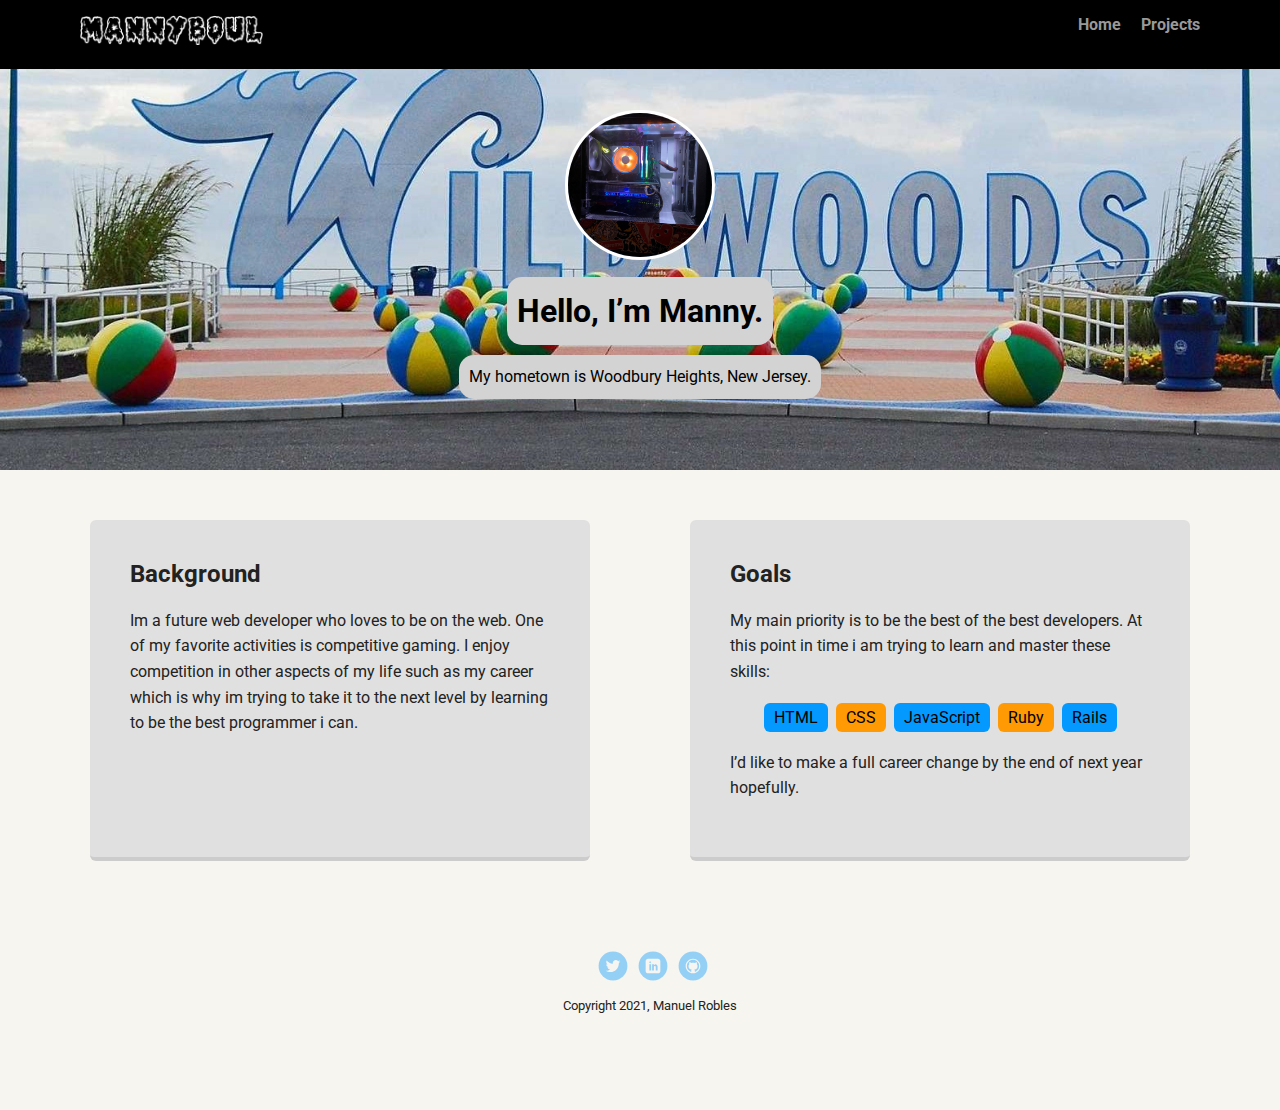
==== index.html @ 01e24e51 "Add files via upload" ====
<!doctype html>
<html lang="en">
<head>
  <meta charset="utf-8">
  <title>Manuel Robles's Profile</title>
  <meta name="viewport" content="width=device-width, initial-scale=1.0">
  <link rel="stylesheet" href="styles.css">
  <link href="https://fonts.googleapis.com/css?family=Muli%7CRoboto:400,300,500,700,900" rel="stylesheet"></head>
  <body>
    <div class="main-nav">
        <ul class="nav">
          <li class="name"><img height="30px" class="logo" src="images/MANNYBOUL.png" alt="Manuel Robles's Logo."></li>
          <li><a href="index.html">Home</a></li>
          <li><a href="experience.html">Projects</a></li>
        </ul>
    </div>
    <header>
      <img src="images/profile.png" alt="Profile Image" class="profile-image">
      <div class="name-card">
        <h1 class="tag-name">Hello, I’m Manny.</h1>
      </div>
      <div class="name-card">
        <p class="tag-location">My hometown is Woodbury Heights, New Jersey.</p>
      </div>
    </header>
    <main class="flex">
      <div class="card">
        <h2>Background</h2>
        <p>Im a future web developer who loves to be on the web. One of my favorite activities is competitive gaming. I enjoy competition in other aspects of my life such as my career which is why im trying to take it to the next level by learning to be the best programmer i can.</p>
        <p></p>
      </div>
      <div class="card">
        <h2>Goals</h2>
        <p>My main priority is to be the best of the best developers. At this point in time i am trying to learn and master these skills:</p>
        <ul class="skills">
          <li>HTML</li>
          <li>CSS</li>
          <li>JavaScript</li>
          <li>Ruby</li>
          <li>Rails</li>
        </ul>
        <p>I’d like to make a full career change by the end of next year hopefully.</p>
        <p></p>
      </div>
    </main>
    <footer>
      <ul>
        
        <li><a href="https://twitter.com/manny24608996" target="_blank" class="social twitter">Twitter</a></li>
        <li><a href="https://linkedin.com/in/manuel-robles-9b7273224" target="_blank" class="social linkedin">LinkedIn</a></li>
        <li><a href="https://github.com/mannyboul" target="_blank" class="social github">Github</a></li>
      </ul>
      <p class="copyright"><small>Copyright 2021, Manuel Robles</small></p>
    </footer>
  </body>
  </html>
---- styles.css ----
* {
  box-sizing: border-box;
}

body {
  margin: 0;
  padding: 0;
  text-align: center;
  font-family: 'Roboto', sans-serif;
  color: #222;
  background: #f7f5f0;
}

a {
  text-decoration: none;
  color: #999;
}
a:hover {
  color: #6633ff;
}


.main-nav {
  width: 100%;
  background: black;
  min-height: 30px;
  padding: 10px;
  position: fixed;
  text-align: center;
}
.nav {
  display: flex;
  justify-content: space-around;
  font-weight: 700;
  list-style-type: none;
  margin: 0 auto;
  padding: 0;
}
.nav .name {
    display: block;
    margin-right: auto;
    color: white;
}
.nav li {
  padding: 5px 10px 10px 10px;
}
.nav a {
  transition: all .5s;
}
.nav a:hover {
  color: white
}

header {
  text-align: center;
  background: url('images/wildwood-boardwalk.jpg') no-repeat top center ;
  background-size: cover;
  overflow: hidden;
  padding-top: 60px;
}
header {
  line-height: 1.5;
}
header .profile-image {
  margin-top: 50px;
  width: 150px;
  height: 150px;
  border-radius: 50%;
  border: 3px solid white;
  transition: all .5s;
}
header .profile-image:hover {
  transform: scale(1.1) rotate(365deg);
}
header .tag-name:hover {
  transform: scale(1.1) rotate(5deg);
}
header .tag-location:hover {
  transform: scale(1.2) rotate(-2deg);
}
.tag-name {
  background-color: rgb(211, 211, 211);
  color: black;
  padding: 10px;
  border-radius: 15px;
  display: table;
  margin: 10px auto;
}
.tag-location {
  background-color: rgb(211, 211, 211);
  color: black;
  padding: 10px;
  border-radius: 15px;
  display: table;
  margin: 10px auto;
}
.location {
  background-color: #222;
  color: yellow;
}
.card {
  margin: 30px;
  padding: 20px 40px 40px;
  max-width: 500px;
  text-align: left;
  background: rgb(224, 224, 224);
  border-bottom: 4px solid #ccc;
  border-radius: 6px;
  transition: all .5s;
}
.card:hover {
  border-color: #ff99ff;
  transform: scale(1.1);
}

ul.skills {
  padding: 0;
  text-align: center;
}
.skill-links {
  color:rgb(0, 0, 0);
}
.skills li {
  border-radius: 6px;
  display: inline-block;
  background: #ff9904;
  color: rgb(0, 0, 0);
  padding: 5px 10px;
  margin: 2px;
}

.skills li:nth-child(odd) {
  background: #0399ff;
}

footer {
  width: 100%;
  min-height: 30px;
  padding: 20px 0 40px 20px;
}

footer .copyright {
  top: -8px;
  font-size: .75em;
}

footer ul {
  list-style-type: none;
  margin: 0;
  padding: 0;
}

footer ul li {
  display: inline-block;
}

a.social {
  display: inline-block;
  text-indent: -9999px;
  margin-left: 5px;
  width: 30px;
  height: 30px;
  background-size: 30px 30px;
  opacity: .4;
  transition: all .5s;
}
a.twitter {
  background-image: url(images/twitter.svg);
}
a.linkedin {
  background-image: url(images/linkedin.svg);
}
a.github {
  background-image: url(images/github.svg);
}
a.social:hover {
  opacity: 1;
}
.clearfix {
  clear: both;
}

/* Styles for larger screens */
@media screen and (min-width: 720px) {

  .flex {
      display: -ms-flexbox;      /* TWEENER - IE 10 */
      display: flex;
      max-width: 1200px;
      -ms-flex-pack: distribute;
      justify-content: space-around;
      margin: 0 auto;
  }

  header {
    min-height: 470px;
  }

  .nav {
    max-width: 1200px;
    padding: 0 30px;
  }


  main {
    padding-top: 20px;
  }

  main p {
    line-height: 1.6em;
  }

  footer {
    font-size: 1.3em;
    max-width: 1200px;
    margin: 40px auto;
  }

}
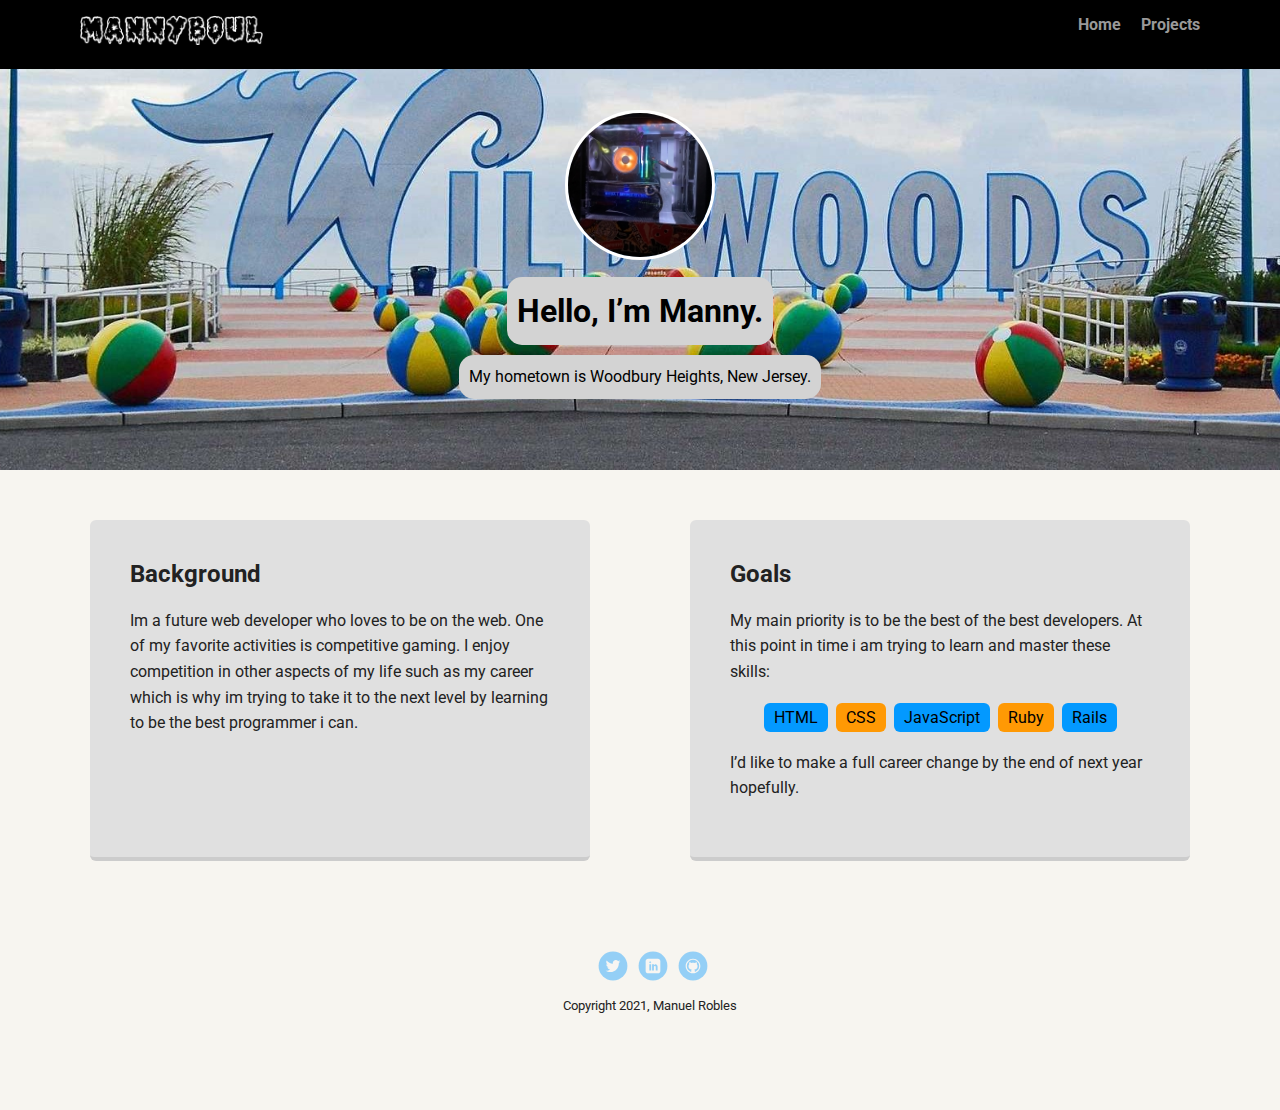
==== commit 1381999e: "changes" ====
--- a/index.html
+++ b/index.html
@@ -9,13 +9,13 @@
   <body>
     <div class="main-nav">
         <ul class="nav">
-          <li class="name"><img height="30px" class="logo" src="images/MANNYBOUL.png" alt="Manuel Robles's Logo."></li>
+          <li class="name"><img height="30" class="logo" src="images/MANNYBOUL.png" alt="Manuel Robles's Logo."></li>
           <li><a href="index.html">Home</a></li>
           <li><a href="experience.html">Projects</a></li>
         </ul>
     </div>
     <header>
-      <img src="images/profile.png" alt="Profile Image" class="profile-image">
+      <img src="images/Optimized-profile.png" alt="My Computer" class="my-profile-image">
       <div class="name-card">
         <h1 class="tag-name">Hello, I’m Manny.</h1>
       </div>
--- a/styles.css
+++ b/styles.css
@@ -62,7 +62,7 @@
 header {
   line-height: 1.5;
 }
-header .profile-image {
+header .my-profile-image {
   margin-top: 50px;
   width: 150px;
   height: 150px;
@@ -70,7 +70,7 @@
   border: 3px solid white;
   transition: all .5s;
 }
-header .profile-image:hover {
+header .my-profile-image:hover {
   transform: scale(1.1) rotate(365deg);
 }
 header .tag-name:hover {
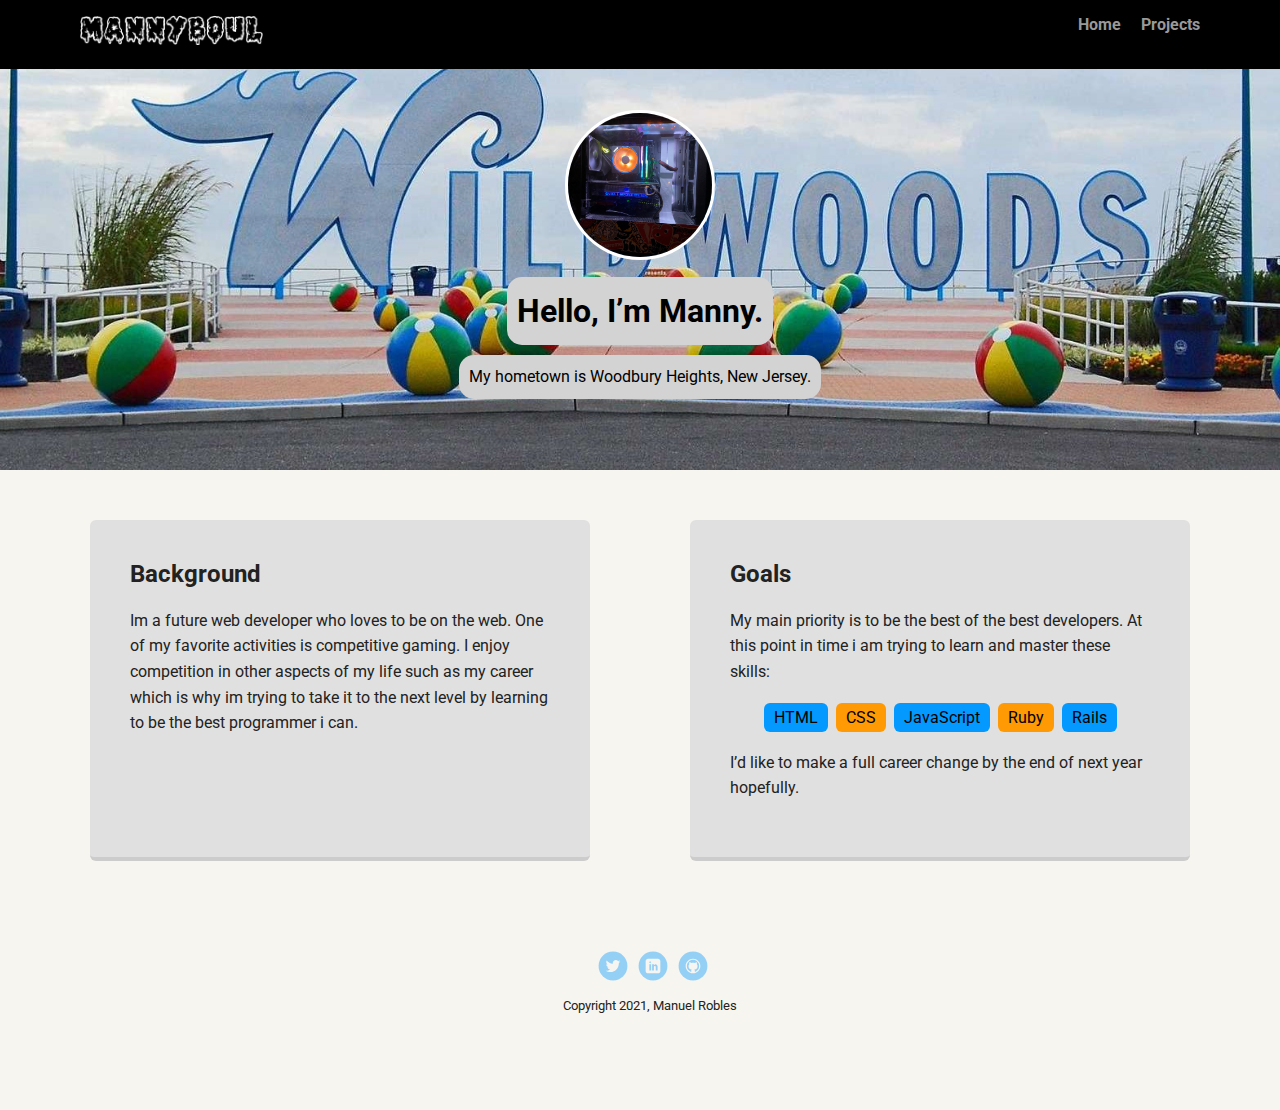
==== commit 47213a13: "Merge branch 'main' of https://github.com/mannyboul/tree-project1" ====
--- a/index.html
+++ b/index.html
@@ -9,13 +9,13 @@
   <body>
     <div class="main-nav">
         <ul class="nav">
-          <li class="name"><img height="30" class="logo" src="images/MANNYBOUL.png" alt="Manuel Robles's Logo."></li>
+          <li class="name"><img height="30px" class="logo" src="images/MANNYBOUL.png" alt="Manuel Robles's Logo."></li>
           <li><a href="index.html">Home</a></li>
           <li><a href="experience.html">Projects</a></li>
         </ul>
     </div>
     <header>
-      <img src="images/Optimized-profile.png" alt="My Computer" class="my-profile-image">
+      <img src="images/profile.png" alt="Profile Image" class="profile-image">
       <div class="name-card">
         <h1 class="tag-name">Hello, I’m Manny.</h1>
       </div>
--- a/styles.css
+++ b/styles.css
@@ -62,7 +62,7 @@
 header {
   line-height: 1.5;
 }
-header .my-profile-image {
+header .profile-image {
   margin-top: 50px;
   width: 150px;
   height: 150px;
@@ -70,7 +70,7 @@
   border: 3px solid white;
   transition: all .5s;
 }
-header .my-profile-image:hover {
+header .profile-image:hover {
   transform: scale(1.1) rotate(365deg);
 }
 header .tag-name:hover {
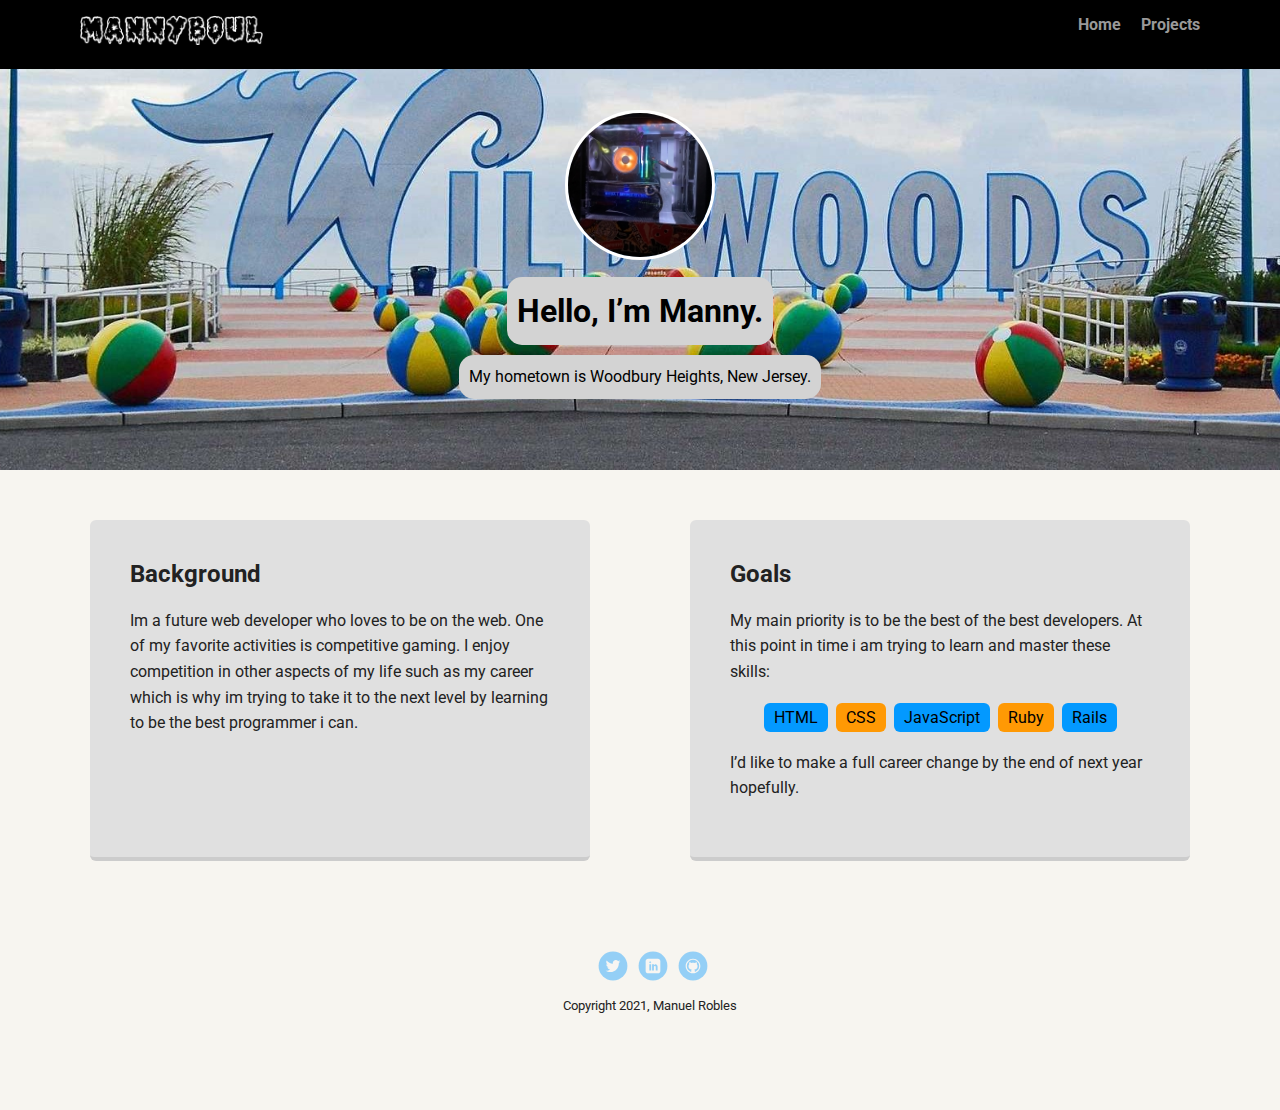
==== commit 2b4647f6: "changes" ====
--- a/index.html
+++ b/index.html
@@ -9,13 +9,13 @@
   <body>
     <div class="main-nav">
         <ul class="nav">
-          <li class="name"><img height="30px" class="logo" src="images/MANNYBOUL.png" alt="Manuel Robles's Logo."></li>
+          <li class="name"><img height="30" class="logo" src="images/MANNYBOUL.png" alt="Manuel Robles's Logo."></li>
           <li><a href="index.html">Home</a></li>
           <li><a href="experience.html">Projects</a></li>
         </ul>
     </div>
     <header>
-      <img src="images/profile.png" alt="Profile Image" class="profile-image">
+      <img src="images/Optimized-profile.png" alt="My Computer" class="profile-image">
       <div class="name-card">
         <h1 class="tag-name">Hello, I’m Manny.</h1>
       </div>
